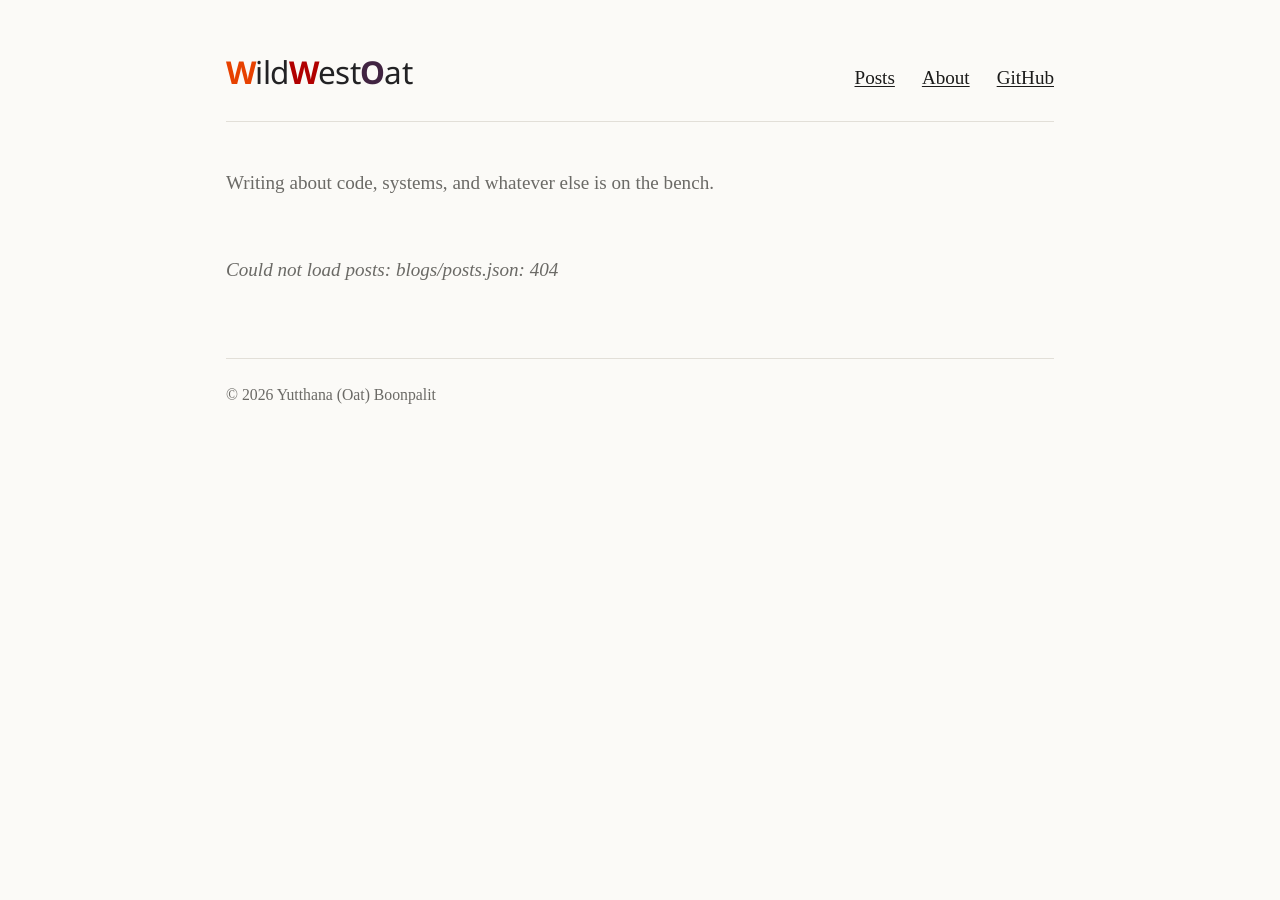
==== index.html @ 56ffb6d1 "feat: init" ====
<!doctype html>
<html lang="en">
<head>
<meta charset="utf-8">
<meta name="viewport" content="width=device-width, initial-scale=1">
<title>WildWestOat</title>
<meta name="description" content="Notes and writing by Oat.">
<link rel="preconnect" href="https://fonts.googleapis.com">
<link rel="preconnect" href="https://fonts.gstatic.com" crossorigin>
<link rel="stylesheet" href="https://fonts.googleapis.com/css2?family=Noto+Sans:wght@400;700&display=swap">
<link rel="stylesheet" href="css/style.css">
<link rel="icon" href="data:,">
</head>
<body>
<div class="wrap">

  <header class="masthead">
    <p class="brand"><a href="./"><span class="w1">W</span>ild<span class="w2">W</span>est<span class="o">O</span>at</a></p>
    <nav>
      <a href="./">Posts</a>
      <a href="about.html">About</a>
      <a href="https://github.com/WildWestOat">GitHub</a>
    </nav>
  </header>

  <section class="intro">
    <p>Writing about code, systems, and whatever else is on the bench.</p>
  </section>

  <main id="posts"><p class="loading">Loading posts…</p></main>

  <footer class="foot">
    <span>&copy; <span data-year></span> Yutthana (Oat) Boonpalit</span>
  </footer>

</div>

<script src="js/site.js"></script>
<script>
  fetchPostList()
    .then((posts) => renderPostList(document.getElementById('posts'), posts))
    .catch((err) => {
      document.getElementById('posts').innerHTML =
        '<p class="error">Could not load posts: ' + escapeHtml(err.message) + '</p>';
    });
</script>
</body>
</html>
---- css/style.css ----
:root {
  --bg: #fbfaf7;
  --fg: #E74100;
  --muted: #6b6a66;
  --rule: #e2dfd8;
  --accent: #1b1b1a;
  --code-bg: #f1efe9;
  --max: 46rem;
  --heading: #E74100;
  --text: #222224;
  --font-serif: ui-serif, Georgia, "Times New Roman", serif;
  --font-sans: "Noto Sans", -apple-system, BlinkMacSystemFont, "Segoe UI", Roboto, sans-serif;
  --font-mono: ui-monospace, SFMono-Regular, Menlo, monospace;
}

@media (prefers-color-scheme: dark) {
  :root {
    --bg: #14140f;
    --fg: #E74100;
    --muted: #97948b;
    --rule: #2d2c26;
    --accent: #f0eee7;
    --code-bg: #1e1d18;
  }
}

* { box-sizing: border-box; }

/* Scales the whole type scale at once: every rem-based size below
   is relative to this. 112.5% of the browser default = 18px. */
html { font-size: 112.5%; -webkit-text-size-adjust: 100%; }

body {
  margin: 0;
  padding: 0 1rem;
  background: var(--bg);
  color: var(--fg);
  font: 1.0625rem/1.7 var(--font-serif);
}

.wrap {
  max-width: var(--max);
  margin: 0 auto;
  padding: 2.5rem 0 5rem;
}

a { color: var(--accent); text-decoration-thickness: 1px; text-underline-offset: 2px; }
a:hover { text-decoration-style: dotted; }

/* header */
.masthead {
  display: flex;
  flex-wrap: wrap;
  gap: 0.5rem 1.25rem;
  align-items: baseline;
  justify-content: space-between;
  padding-bottom: 1.25rem;
  border-bottom: 1px solid var(--rule);
  margin-bottom: 2.5rem;
}
.masthead h1, .masthead .brand {
  font-family: var(--font-sans);
  margin: 0;
  font-size: 1.75rem;
  letter-spacing: -0.02em;
}
.masthead .brand a { color: #222224; text-decoration: none; }
.brand .w1, .brand .w2, .brand .o { font-weight: 700; }
.brand .w1 { color: #E74100; }
.brand .w2 { color: #B10000; }
.brand .o  { color: #412442; }
.masthead nav { display: flex; gap: 1.5rem; font-size: 1.0625rem; }

/* intro */
.intro { margin-bottom: 3rem; }
.intro p { color: var(--muted); }

/* post list */
.post-list { list-style: none; margin: 0; padding: 0; }
.post-list li { padding: 1.125rem 0; border-bottom: 1px solid var(--rule); }
.post-list li:first-child { border-top: 1px solid var(--rule); }
.post-list h3 { margin: 0 0 0.25rem; font-size: 1.125rem; font-weight: 600; }
.post-list h3 a { color: var(--fg); text-decoration: none; }
.post-list h3 a:hover { color: var(--accent); }
.post-list p { margin: 0; color: var(--muted); font-size: 0.9375rem; }

.meta {
  font: 0.8125rem/1.5 var(--font-mono);
  color: var(--muted);
  letter-spacing: 0.02em;
}

.tags { display: inline-flex; flex-wrap: wrap; gap: 0.4rem; margin-left: 0.5rem; }
.tag {
  font: 0.75rem/1 var(--font-mono);
  border: 1px solid var(--rule);
  border-radius: 999px;
  padding: 0.25rem 0.5rem;
  color: var(--muted);
}

/* article */
.post-header { margin-bottom: 2.5rem; }
.post-header h1 { color: var(--heading); margin: 0 0 0.5rem; font-size: 2rem; line-height: 1.2; letter-spacing: -0.02em; }

article { color: var(--text); }
article h1, article h2, article h3 { color: var(--heading); }
article h2 { margin: 2.5rem 0 0.75rem; font-size: 1.4rem; line-height: 1.3; }
article h3 { margin: 2rem 0 0.5rem; font-size: 1.15rem; }

/* standalone pages (about) sit a notch smaller than a blog post */
.page { font-size: 0.9375rem; }
.page h1 { font-size: 1.5rem; line-height: 1.25; margin: 0 0 1rem; letter-spacing: -0.01em; }
.page h2 { font-size: 1.0625rem; margin: 2.25rem 0 0.5rem; }
.page ul { padding-left: 1.15rem; }
.page li { margin-bottom: 0.3rem; }
article p, article ul, article ol { margin: 0 0 1.25rem; }
article img { max-width: 100%; height: auto; border-radius: 4px; }
article blockquote {
  margin: 1.5rem 0;
  padding: 0.25rem 0 0.25rem 1.25rem;
  border-left: 3px solid var(--rule);
  color: var(--muted);
}
article hr { border: 0; border-top: 1px solid var(--rule); margin: 2.5rem 0; }
article table { width: 100%; border-collapse: collapse; margin-bottom: 1.5rem; font-size: 0.9375rem; }
article th, article td { text-align: left; padding: 0.5rem 0.75rem; border-bottom: 1px solid var(--rule); }

code {
  font: 0.875em/1.6 var(--font-mono);
  background: var(--code-bg);
  padding: 0.15em 0.35em;
  border-radius: 3px;
}
pre {
  background: var(--code-bg);
  padding: 1rem;
  border-radius: 6px;
  overflow-x: auto;
  margin: 0 0 1.5rem;
}
pre code { background: none; padding: 0; }

/* footer */
.foot {
  margin-top: 4rem;
  padding-top: 1.25rem;
  border-top: 1px solid var(--rule);
  font-size: 0.875rem;
  color: var(--muted);
  display: flex;
  justify-content: space-between;
  gap: 1rem;
  flex-wrap: wrap;
}

.loading, .error { color: var(--muted); font-style: italic; }
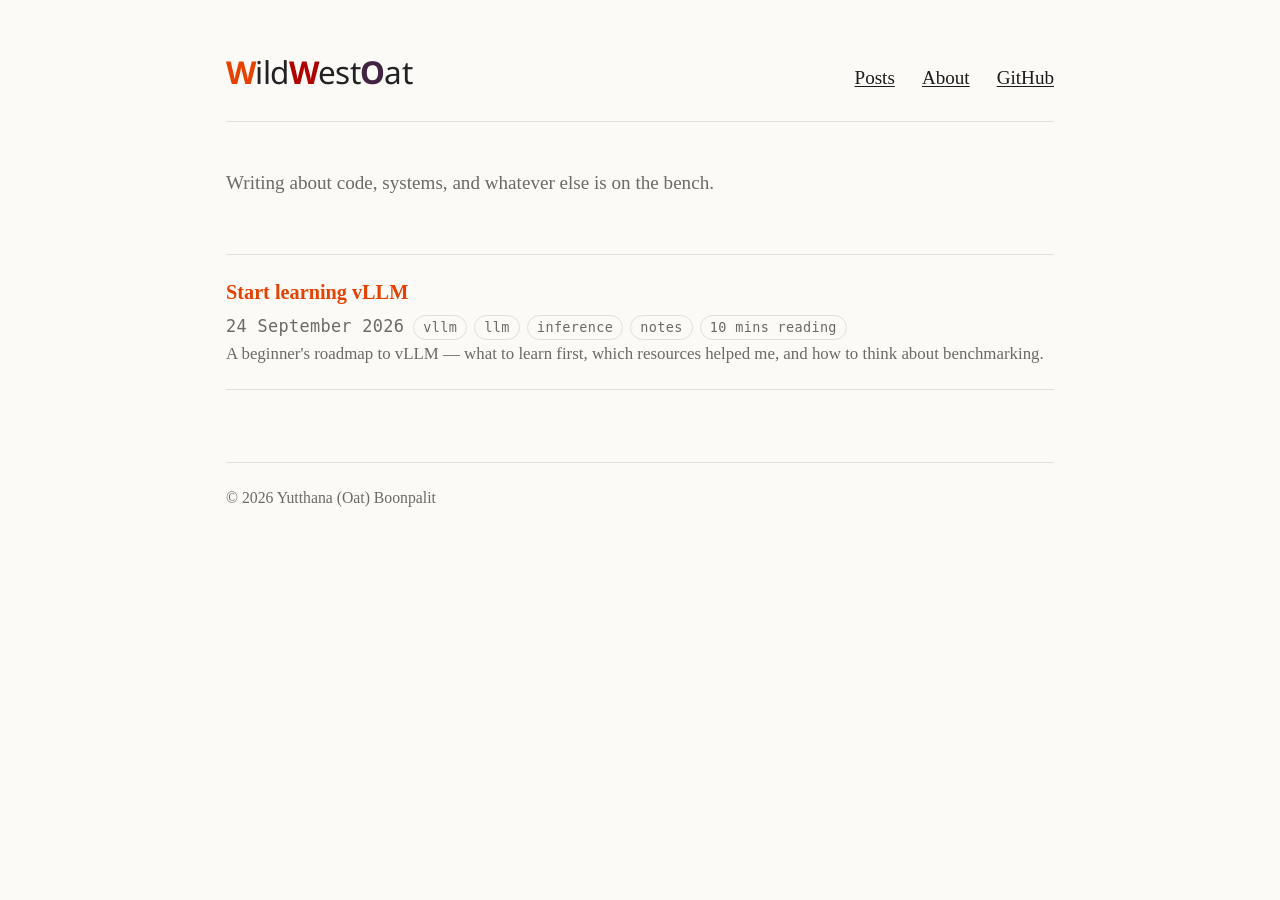
==== commit 1ff0d81d: "feat: add analytic" ====
--- a/index.html
+++ b/index.html
@@ -1,6 +1,15 @@
 <!doctype html>
 <html lang="en">
 <head>
+<!-- Google tag (gtag.js) -->
+<script async src="https://www.googletagmanager.com/gtag/js?id=G-E328H6KCRF"></script>
+<script>
+  window.dataLayer = window.dataLayer || [];
+  function gtag(){dataLayer.push(arguments);}
+  gtag('js', new Date());
+
+  gtag('config', 'G-E328H6KCRF');
+</script>
 <meta charset="utf-8">
 <meta name="viewport" content="width=device-width, initial-scale=1">
 <title>WildWestOat</title>
